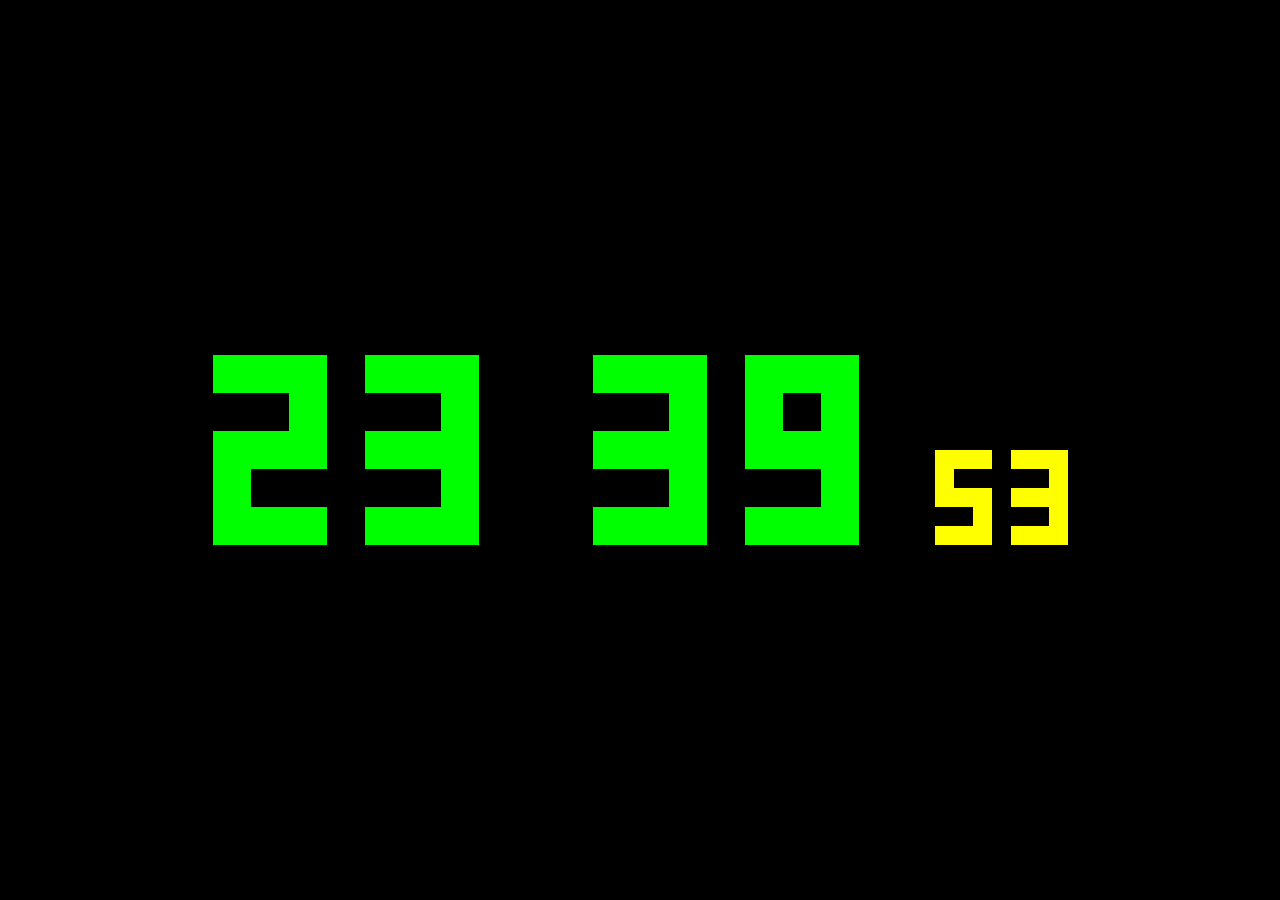
==== v1/index.html @ 2afaa209 "initial commit" ====
<!DOCTYPE html>
<html>

<head>
    <link rel="stylesheet" type="text/css" href="style.css" />
    <title>Clock</title>
</head>

<body>
    <canvas id="canvas"></canvas>
    <script src="main.js"></script>
</body>

</html>
---- v1/style.css ----
body {
    background-color: #000000;
}

canvas {
    position: absolute;
    margin: auto;
    top: 0;
    bottom: 0;
    left: 0;
    right: 0;
}
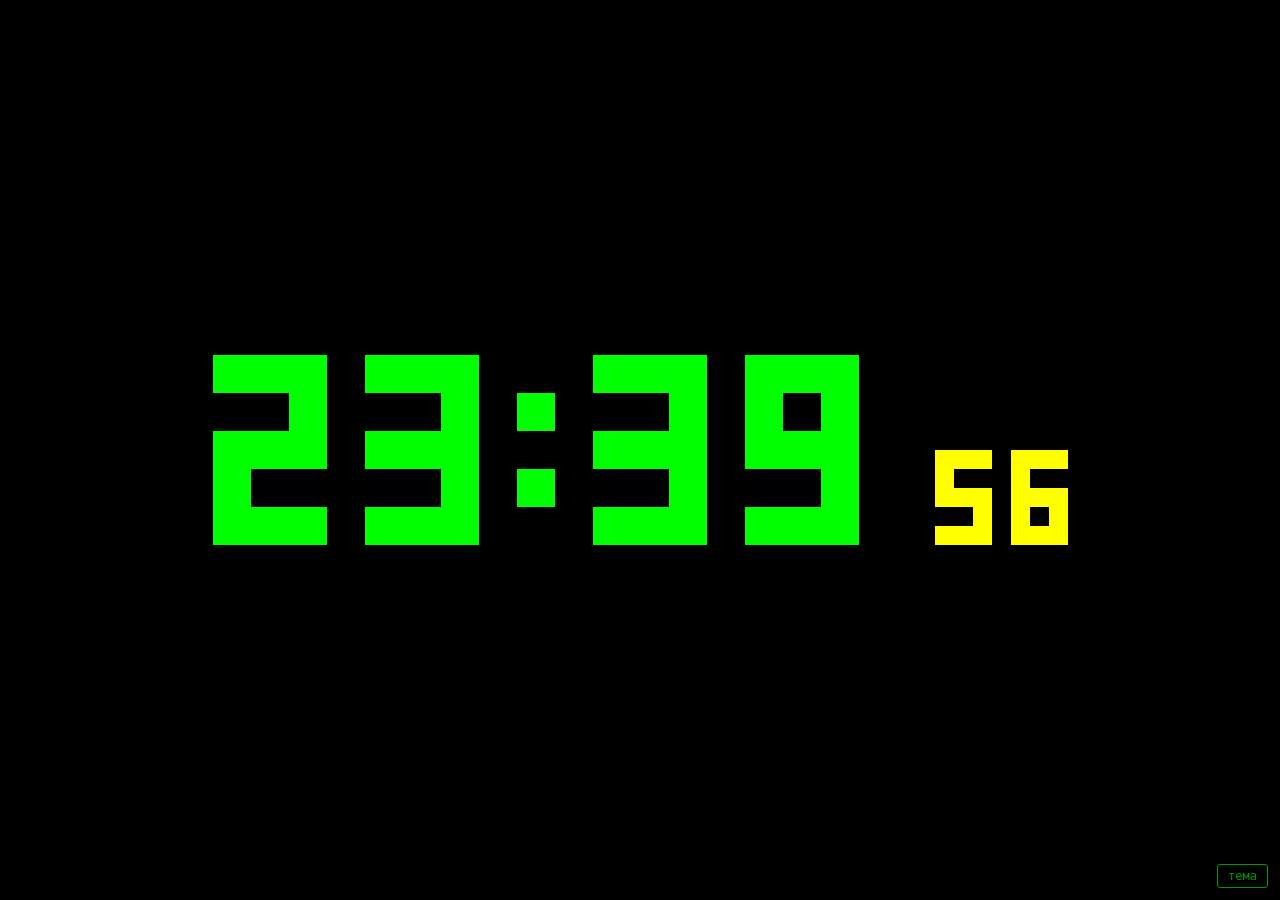
==== commit 4e3852b2: "refactor: extract shared digit rendering and theme system - Move the 3x5 digit segment patterns and " ====
--- a/v1/index.html
+++ b/v1/index.html
@@ -1,13 +1,17 @@
 <!DOCTYPE html>
-<html>
+<html lang="ru">
 
 <head>
+    <meta charset="UTF-8" />
+    <meta name="viewport" content="width=device-width, initial-scale=1.0" />
     <link rel="stylesheet" type="text/css" href="style.css" />
-    <title>Clock</title>
+    <title>Pixel Clock — v1</title>
 </head>
 
 <body>
-    <canvas id="canvas"></canvas>
+    <canvas id="canvas" role="img" aria-label="Пиксельные цифровые часы">Текущее время</canvas>
+    <script src="../shared/digits.js"></script>
+    <script src="../shared/theme.js"></script>
     <script src="main.js"></script>
 </body>
 
--- a/v1/style.css
+++ b/v1/style.css
@@ -1,5 +1,7 @@
+@import url("../shared/theme.css");
+
 body {
-    background-color: #000000;
+    background-color: var(--bg-color);
 }
 
 canvas {
